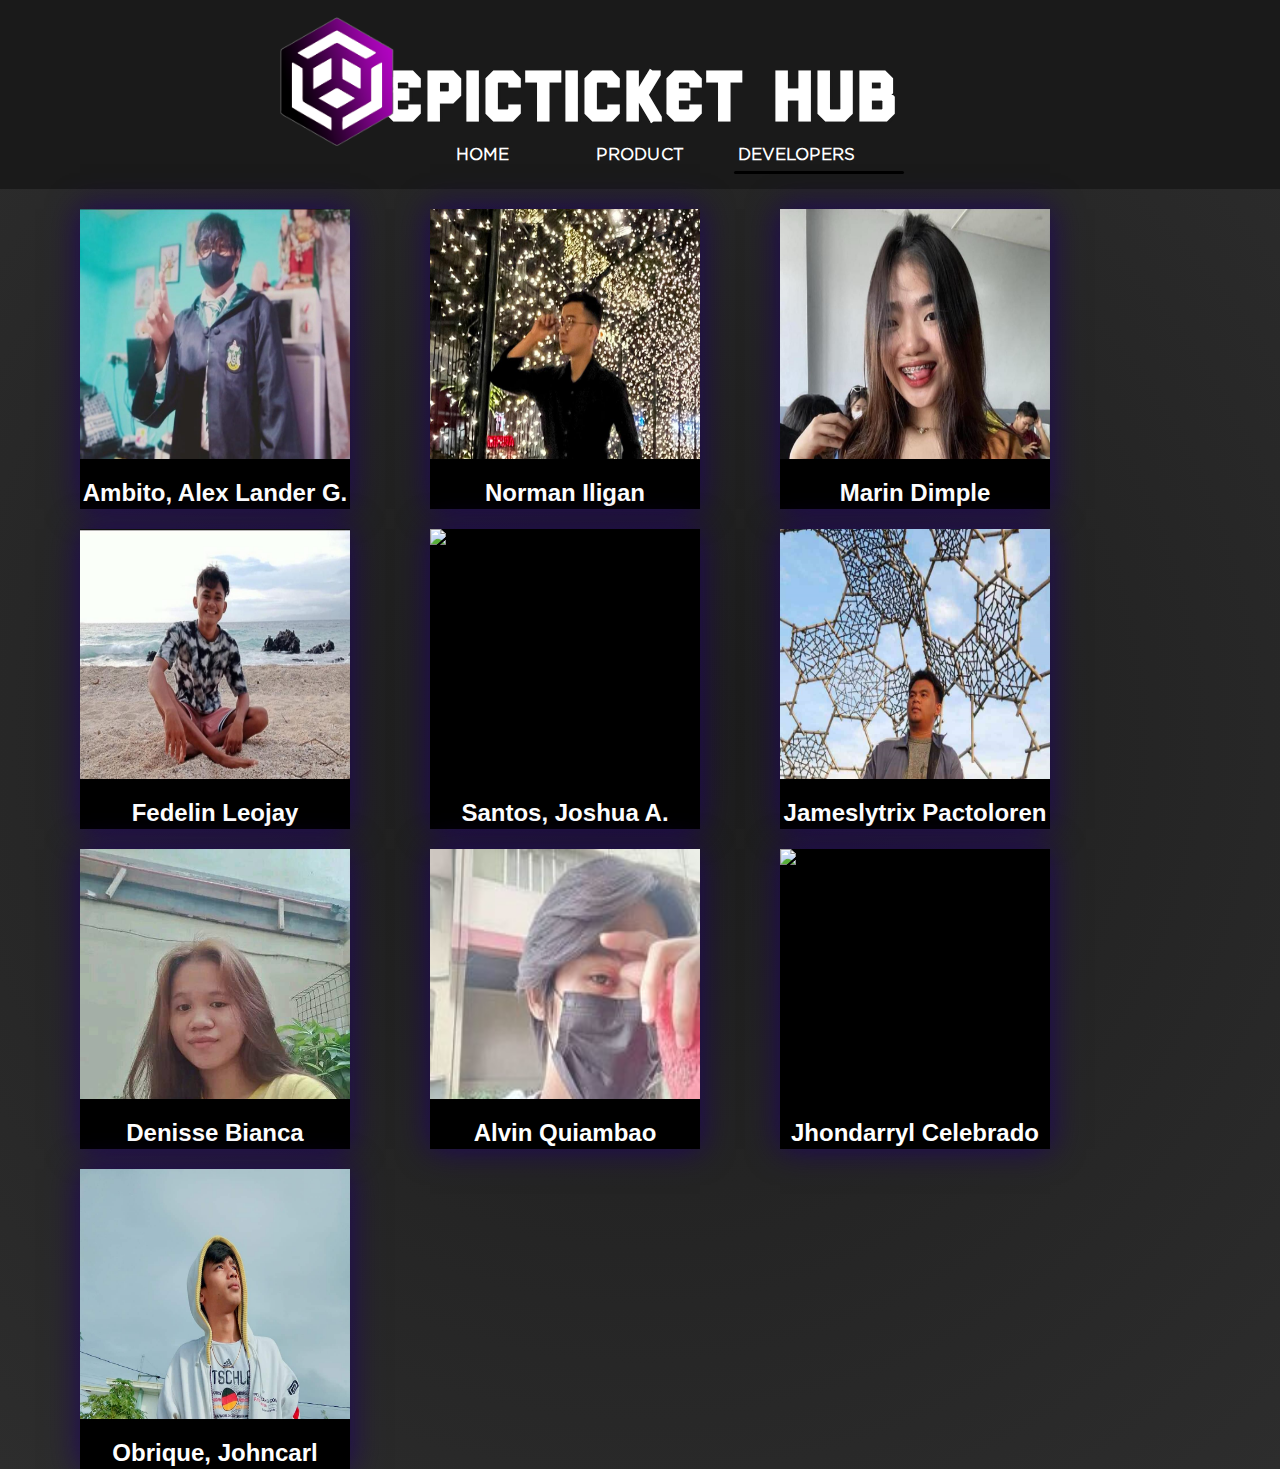
==== developers.html @ 277984a7 "Add files via upload" ====
<!DOCTYPE html>
<html lang="en">
<head>
	<meta charset="utf-8">
	<meta name="viewport" content="width=device-width, initial-scale=1">
	<link rel="stylesheet" type="text/css" href="developers-css.css">
	<title>Developers | Website</title>
</head>
<body>
	<div class="menubar">
	<img src="logo.png" alt="Logo" class="logo">
	<h1 class="head1">EpicTicket Hub</h1>
	<nav>
 		<a href="home.html">HOME</a>
  		<a href="product.html">PRODUCT</a>
  	<a href="developers.html">DEVELOPERS</a>
  		<span id="indicator"></span>
	</nav>
	</div>
	<div class="card">
      		<div class="top-section">
        		<img src="lander.jpg" alt="lander">
        	 </div>
      		<div class="info-section">
        		<h2>Ambito, Alex Lander G.</h2>
      		</div>
  		</div>
  		<div class="card">
      		<div class="top-section">
        		<img src="norman.jpg" alt="nomrna">
        	 </div>
      		<div class="info-section">
        		<h2>Norman Iligan</h2>
      		</div>
  		</div>
  	  		<div class="card">
      		<div class="top-section">
        		<img src="dimple.jpg" alt="dimple">
        	 </div>
      		<div class="info-section">
        		<h2>Marin Dimple</h2>
      		</div>
  		</div>
  	  		<div class="card2">
      		<div class="top-section">
        		<img src="fedelin.jpg" alt="fedelin">
        	 </div>
      		<div class="info-section">
        		<h2>Fedelin Leojay</h2>
      		</div>
      	</div>
      		<div class="card">
      		<div class="top-section">
        		<img src="joshua.jpg" alt="joshua">
        	 </div>
      		<div class="info-section">
        		<h2>Santos, Joshua A.</h2>
      		</div>
  		</div>
  	  		<div class="card2">
      		<div class="top-section">
        		<img src="james.jpg" alt="Jameslytrix">
        	 </div>
      		<div class="info-section">
        		<h2>Jameslytrix Pactoloren</h2>
      		</div>
      	</div>
  	  		<div class="card2">
      		<div class="top-section">
        		<img src="Denisse.jpg" alt="dennise">
        	 </div>
      		<div class="info-section">
        		<h2>Denisse Bianca Ocbeña.</h2>
      		</div>
  		</div>
  	  		<div class="card2">
      		<div class="top-section">
        		<img src="alvin.jpg" alt="alvin">
        	 </div>
      		<div class="info-section">
        		<h2>Alvin Quiambao</h2>
      		</div>
  		</div>
  		  	 <div class="card2">
      		<div class="top-section">
        		<img src="daryl.jpg" alt="daryl">
        	 </div>
      		<div class="info-section">
        		<h2>Jhondarryl Celebrado </h2>
      		</div>
  		</div>
  		  	 <div class="card2">
      		<div class="top-section">
        		<img src="Obrique.jpg" alt="Obrique">
        	 </div>
      		<div class="info-section">
        		<h2>Obrique, Johncarl</h2>
      		</div>
  		</div>
</body>
</html>
---- developers-css.css ----
body {
  margin: 0;
  padding: 0;
  overflow: scroll;
  background-color: #1a1a1a;
  background: radial-gradient(circle, rgba(28, 28, 28, 1) 0%, rgba(45, 45, 45, 1) 100%);
}

.menubar {
  padding-bottom: 50px;
  background-color: #1a1a1a;
}

nav {
  position: absolute;
  top: 15%;
  right: 0;
  left: 0;
  display: table;
  margin: 0 auto;
}

nav a {
  position: relative;
  width: 33.333%;
  display: table-cell;
  text-align: center;
  color: white;
  text-decoration: none;
  font-family: GothamSSm-Light;
  font-weight: bold;
  padding: 10px 20px;
  text-shadow: 2px 2px #1a1a1a;
}

.shadow {
  box-shadow: 0px 0px 1000px -1000px #1C1C1C;
  position: relative;
  display: flex;
  flex-direction: column;
  align-items: center;
  justify-content: center;
  background-size: cover;
  padding-bottom: 190px;
  animation: slideShow 10s linear infinite;
  background-position: 100% 50%;
}
 
#indicator {
  position: absolute;
  left: 70%;
  bottom: 0;
  width: 170px;
  height: 3px;
  background-color: black;
  border-radius: 10px;
  transition: 0.5s ease left;
}

nav a:hover {
  text-shadow: 2px 2px #1a1a1a;
}

nav a:hover:before,
nav a:hover:after {
  transform: scale(1);
}

nav a:nth-child(1):hover ~ #indicator {}
nav a:nth-child(2):hover ~ #indicator {
  width: 100px;
  left: 40%;
}
nav a:nth-child(3):hover ~ #indicator {
  width: 125px;
  left: 70%;
}

.logo {
  width: 180px;
  height: auto;
  position: absolute;
  padding-left: 250px;
}

.head1 {
  padding-top: 50px;
  display: table;
  margin: 0 auto;
  font-size: 100px;
  font-smooth: ;
  font-family: Sporter;
  color: white;
  text-shadow: 3px 1px #1a1a1a;
}

.card{
  animation: 2s ease-out 0s 1 slideInFromLeft;
  float:left; 
  margin-top: 20px;
  margin-left: 80px;
  width: 270px;
  height: 300px;
  background: black;
  overflow: hidden;
  font-family: "montserrat",sans-serif;
  box-shadow: 0 0 30px #1f055c;
}

.top-section {
  height: 250px;
  overflow: hidden;
}

.info-section {
  height: 50px;
  overflow: hidden;
}

.info-section h2{
  color: white;
}

.card2{
  animation: 2s ease-out 0s 1 slideInFromLeft;
  float:left; 
  margin-top: 20px;
  margin-left: 80px;
  width: 270px;
  height: 300px;
  background: black;
  overflow: hidden;
  font-family: "montserrat",sans-serif;
  box-shadow: 0 0 30px #1f055c;
}
.top-section{
  position: relative;
}
.top-section img{
  height: 350px;
  width: 100%;
}

.info-section{
  text-align: center;
  padding: 0px;
  padding-top: 0;
  color: #333;
}
@font-face {
  font-family: Sporter;
  src: url(Sporter.ttf);
}

@font-face {
  font-family: GothamSSm-Light;
  src: url(GothamSSm-Light.ttf);
}

@font-face {
  font-family: GothamSSm-Bold;
  src: url(GothamSSm-Bold.ttf);
}
@keyframes slideInFromLeft {
  0% {
    transform: translateX(-100%);
  }
  100% {
    transform: translateX(0);
  }
}
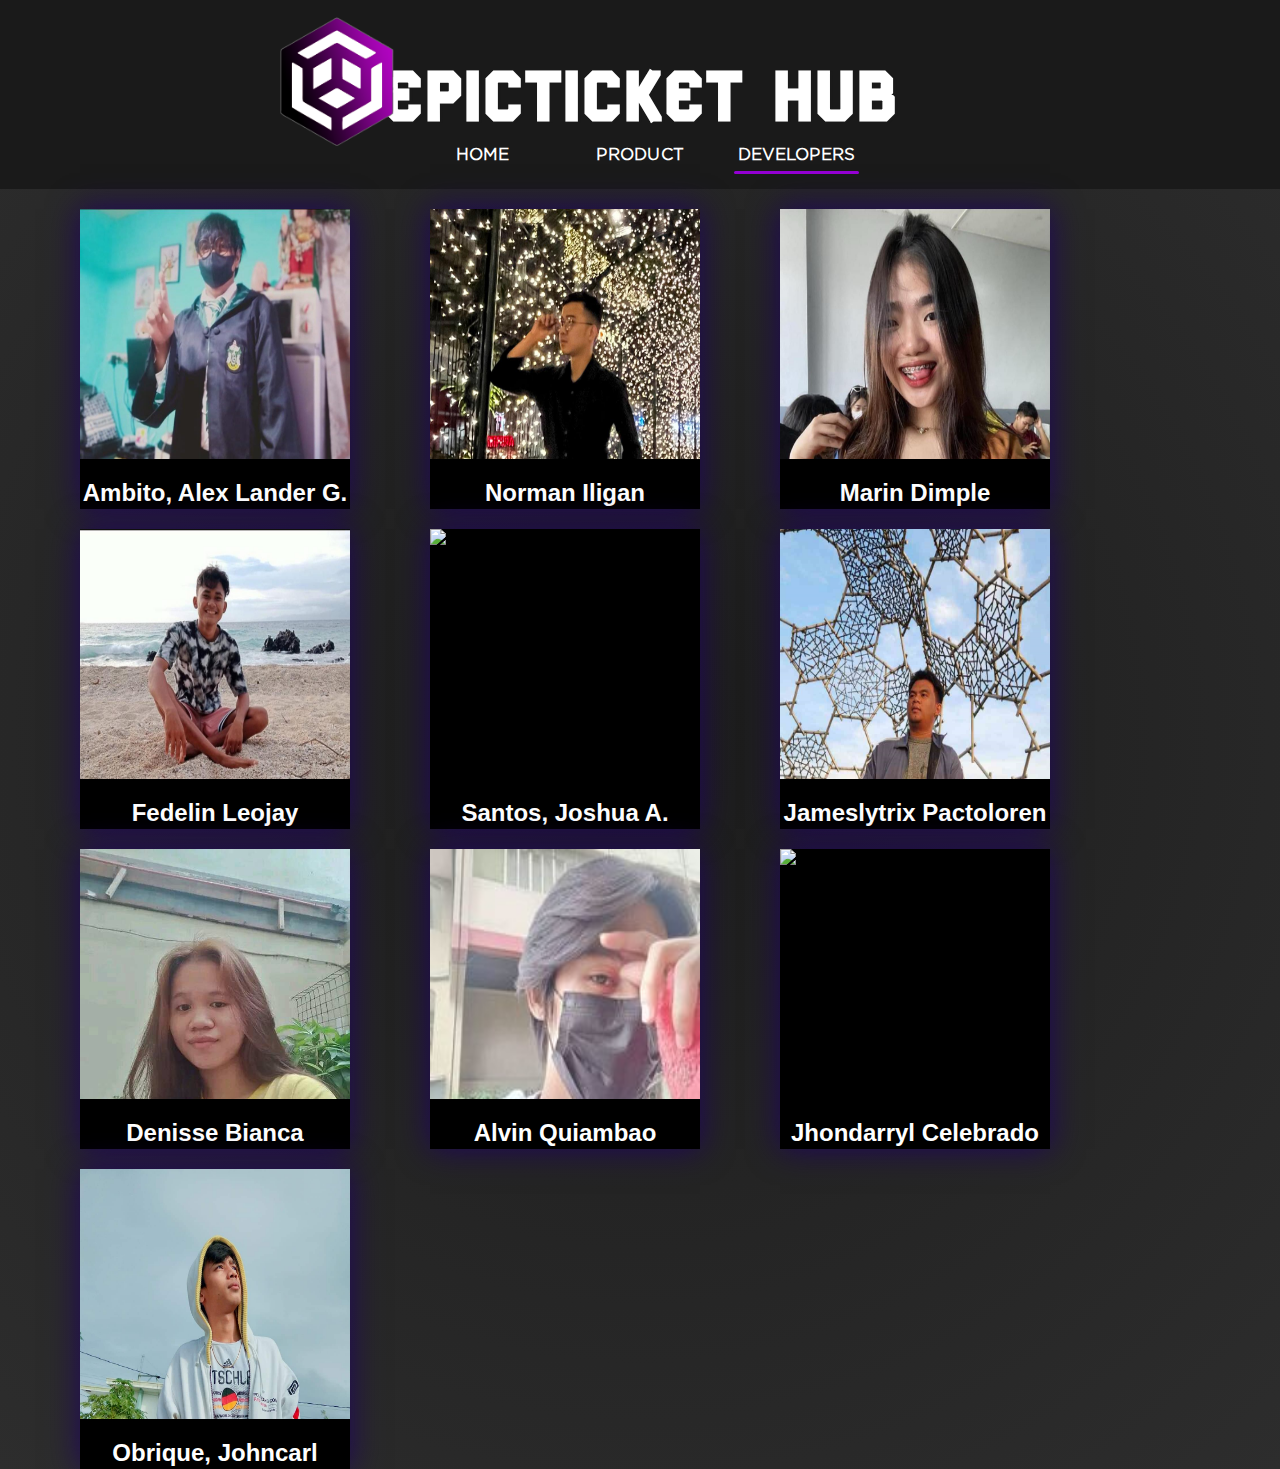
==== commit 7adff9a2: "Update developers.html" ====
--- a/developers.html
+++ b/developers.html
@@ -11,7 +11,7 @@
 	<img src="logo.png" alt="Logo" class="logo">
 	<h1 class="head1">EpicTicket Hub</h1>
 	<nav>
- 		<a href="home.html">HOME</a>
+ 		<a href="index.html">HOME</a>
   		<a href="product.html">PRODUCT</a>
   	<a href="developers.html">DEVELOPERS</a>
   		<span id="indicator"></span>
@@ -98,4 +98,4 @@
       		</div>
   		</div>
 </body>
-</html>+</html>
--- a/developers-css.css
+++ b/developers-css.css
@@ -50,9 +50,9 @@
   position: absolute;
   left: 70%;
   bottom: 0;
-  width: 170px;
+  width: 125px;
   height: 3px;
-  background-color: black;
+  background-color: darkviolet;
   border-radius: 10px;
   transition: 0.5s ease left;
 }
@@ -66,7 +66,9 @@
   transform: scale(1);
 }
 
-nav a:nth-child(1):hover ~ #indicator {}
+nav a:nth-child(1):hover ~ #indicator {
+  width: 70px;
+  left: 9%;}
 nav a:nth-child(2):hover ~ #indicator {
   width: 100px;
   left: 40%;
@@ -168,4 +170,4 @@
   100% {
     transform: translateX(0);
   }
-}+}
